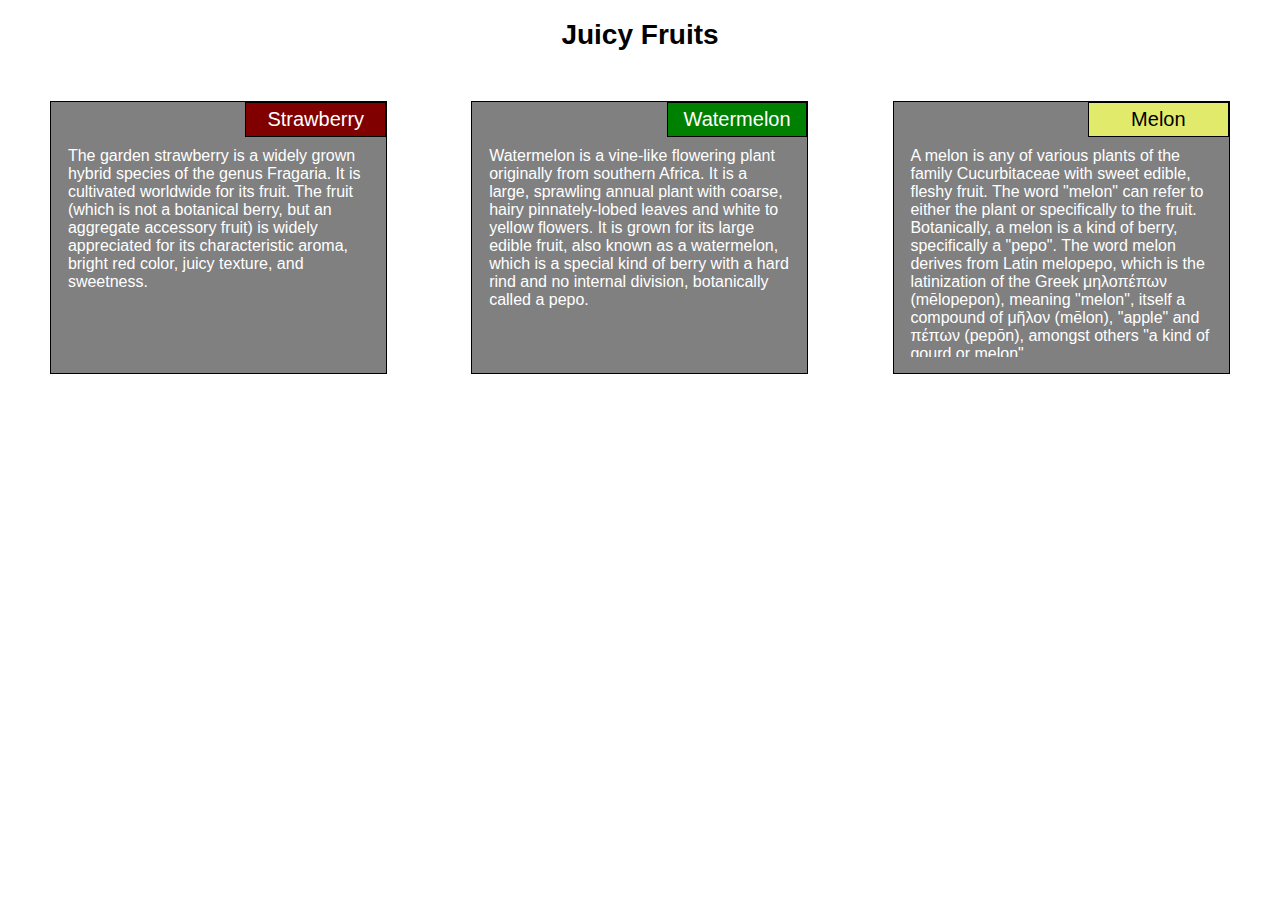
==== mod2_solution/index.html @ 56d0db8d "Solution" ====
<!DOCTYPE html>
<html>
<head>
<meta charset="utf-8">
<meta name="viewport" content="width=device-width, initial-scale=1">
<title>Juicy Fruits</title>
<link rel="stylesheet" type="text/css" href="css/stylesheet.css">
</head>
<body>
<h1>Juicy Fruits</h1>

<div class="row">
  <div class="col-lg-4 col-md-6 col-sm-12">
    <div class="box">
    <p class="fruit" id="strawberry">Strawberry</p>
    <p class="main">
    The garden strawberry is a widely grown hybrid species of the genus Fragaria. It is cultivated worldwide for its fruit. The fruit (which is not a botanical berry, but an aggregate accessory fruit) is widely appreciated for its characteristic aroma, bright red color, juicy texture, and sweetness.
    </p>
    </div>
  </div>
  <div class="col-lg-4 col-md-6 col-sm-12">
    <div class="box"><p class="fruit" id="watermelon">Watermelon</p>
    <p class="main">
    Watermelon is a vine-like flowering plant originally from southern Africa. It is a large, sprawling annual plant with coarse, hairy pinnately-lobed leaves and white to yellow flowers. It is grown for its large edible fruit, also known as a watermelon, which is a special kind of berry with a hard rind and no internal division, botanically called a pepo.
    </p>
    </div>
  </div>
  <div class="col-lg-4 col-md-6 col-sm-12">
    <div class="box">
    <p class="fruit" id="melon">Melon</p>
    <p class="main">
    A melon is any of various plants of the family Cucurbitaceae with sweet edible, fleshy fruit. The word "melon" can refer to either the plant or specifically to the fruit. Botanically, a melon is a kind of berry, specifically a "pepo". The word melon derives from Latin melopepo, which is the latinization of the Greek μηλοπέπων (mēlopepon), meaning "melon", itself a compound of μῆλον (mēlon), "apple" and πέπων (pepōn), amongst others "a kind of gourd or melon".
    </p>
    </div>
  </div>
</div>

</body>
</html>
---- mod2_solution/css/stylesheet.css ----
/* Set Box sizing to border box */
* {
  box-sizing: border-box;
}
/* Edit border properties*/
body {
  font-family: Helvetica, serif;
}
h1 {
  text-align: center;
  font-size: 1.75em;
  margin-bottom: 50px;
}
p {
  color: white;
  width: 90%;
  margin-right: auto;
  margin-left: auto;
  overflow: auto;
}
.box {
  width: 80%;
  border: 1px solid black;
  background-color: grey;
  margin-right: auto;
  margin-left: auto;
  margin-bottom: 50px;
  padding-top: -50px;
}
.main {
  height: 210px;
  margin-top: 0px;
}
.fruit {
  border: 1px solid black;
  color: white;
  font-size: 1.25em;
  padding: 5px;
  text-align: center;
  width: 42%;
  position: relative;
  left: 29%;
  overflow: hidden;
  margin-top: 0px;
  margin-bottom: 10px;
}
#strawberry{
  background-color: maroon;
}
#watermelon{
  background-color: green;
}
#melon{
  color: black;
  background-color: #e2ea6b;
}
/* Simple Responsive Framework. */
.row {
  width: 100%;
}
/********** Large devices only **********/
@media (min-width: 992px) {
  .col-lg-1, .col-lg-2, .col-lg-3, .col-lg-4, .col-lg-5, .col-lg-6, .col-lg-7, .col-lg-8, .col-lg-9, .col-lg-10, .col-lg-11, .col-lg-12 {
    float: left;
  }
  .col-lg-1 {
    width: 8.33%;
  }
  .col-lg-2 {
    width: 16.66%;
  }
  .col-lg-3 {
    width: 25%;
  }
  .col-lg-4 {
    width: 33.33%;
  }
  .col-lg-5 {
    width: 41.66%;
  }
  .col-lg-6 {
    width: 50%;
  }
  .col-lg-7 {
    width: 58.33%;
  }
  .col-lg-8 {
    width: 66.66%;
  }
  .col-lg-9 {
    width: 74.99%;
  }
  .col-lg-10 {
    width: 83.33%;
  }
  .col-lg-11 {
    width: 91.66%;
  }
  .col-lg-12 {
    width: 100%;
  }
}
/********** Medium devices only **********/
@media (min-width: 768px) and (max-width: 991px) {
  .col-md-1, .col-md-2, .col-md-3, .col-md-4, .col-md-5, .col-md-6, .col-md-7, .col-md-8, .col-md-9, .col-md-10, .col-md-11, .col-md-12 {
    float: left;
  }
  .col-md-1 {
    width: 8.33%;
  }
  .col-md-2 {
    width: 16.66%;
  }
  .col-md-3 {
    width: 25%;
  }
  .col-md-4 {
    width: 33.33%;
  }
  .col-md-5 {
    width: 41.66%;
  }
  .col-md-6 {
    width: 50%;
  }
  .col-md-7 {
    width: 58.33%;
  }
  .col-md-8 {
    width: 66.66%;
  }
  .col-md-9 {
    width: 74.99%;
  }
  .col-md-10 {
    width: 83.33%;
  }
  .col-md-11 {
    width: 91.66%;
  }
  .col-md-12 {
    width: 100%;
  }
}
/********** Medium devices only **********/
@media (max-width: 767px) {
  .col-sm-1, .col-sm-2, .col-sm-3, .col-sm-4, .col-sm-5, .col-sm-6, .col-sm-7, .col-sm-8, .col-sm-9, .col-sm-10, .col-sm-11, .col-sm-12 {
    float: left;
  }
  .col-sm-1 {
    width: 8.33%;
  }
  .col-sm-2 {
    width: 16.66%;
  }
  .col-sm-3 {
    width: 25%;
  }
  .col-sm-4 {
    width: 33.33%;
  }
  .col-sm-5 {
    width: 41.66%;
  }
  .col-sm-6 {
    width: 50%;
  }
  .col-sm-7 {
    width: 58.33%;
  }
  .col-sm-8 {
    width: 66.66%;
  }
  .col-sm-9 {
    width: 74.99%;
  }
  .col-sm-10 {
    width: 83.33%;
  }
  .col-sm-11 {
    width: 91.66%;
  }
  .col-sm-12 {
    width: 100%;
  }
}
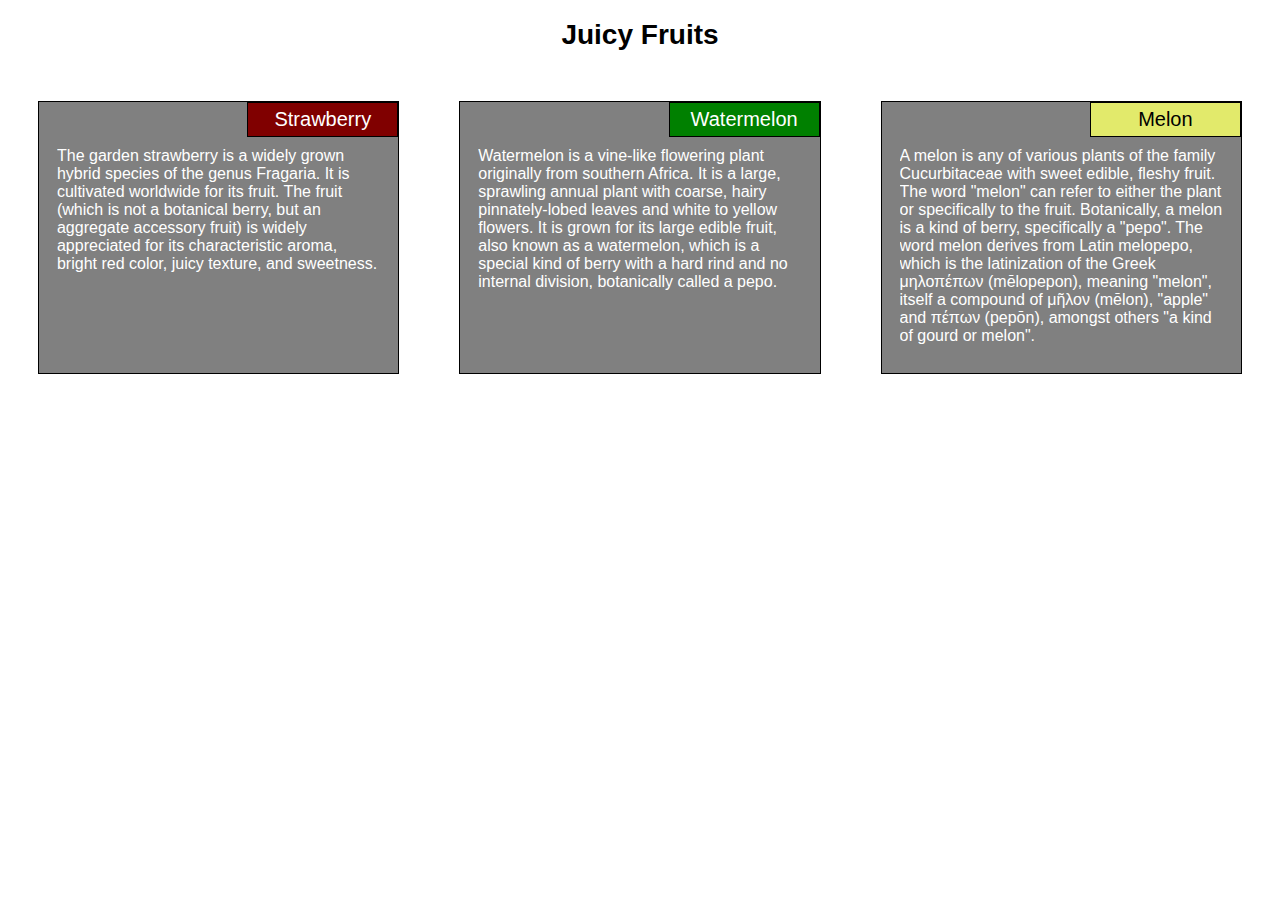
==== commit e31e52a2: "Solution" ====
--- a/mod2_solution/index.html
+++ b/mod2_solution/index.html
@@ -25,7 +25,7 @@
     </p>
     </div>
   </div>
-  <div class="col-lg-4 col-md-6 col-sm-12">
+  <div class="col-lg-4 col-md-12 col-sm-12">
     <div class="box">
     <p class="fruit" id="melon">Melon</p>
     <p class="main">
--- a/mod2_solution/css/stylesheet.css
+++ b/mod2_solution/css/stylesheet.css
@@ -18,15 +18,16 @@
   margin-left: auto;
   overflow: auto;
 }
+
 .box {
-  width: 80%;
   border: 1px solid black;
   background-color: grey;
-  margin-right: auto;
-  margin-left: auto;
+  margin-right: 30px;
+  margin-left: 30px;
   margin-bottom: 50px;
   padding-top: -50px;
 }
+
 .main {
   height: 210px;
   margin-top: 0px;
